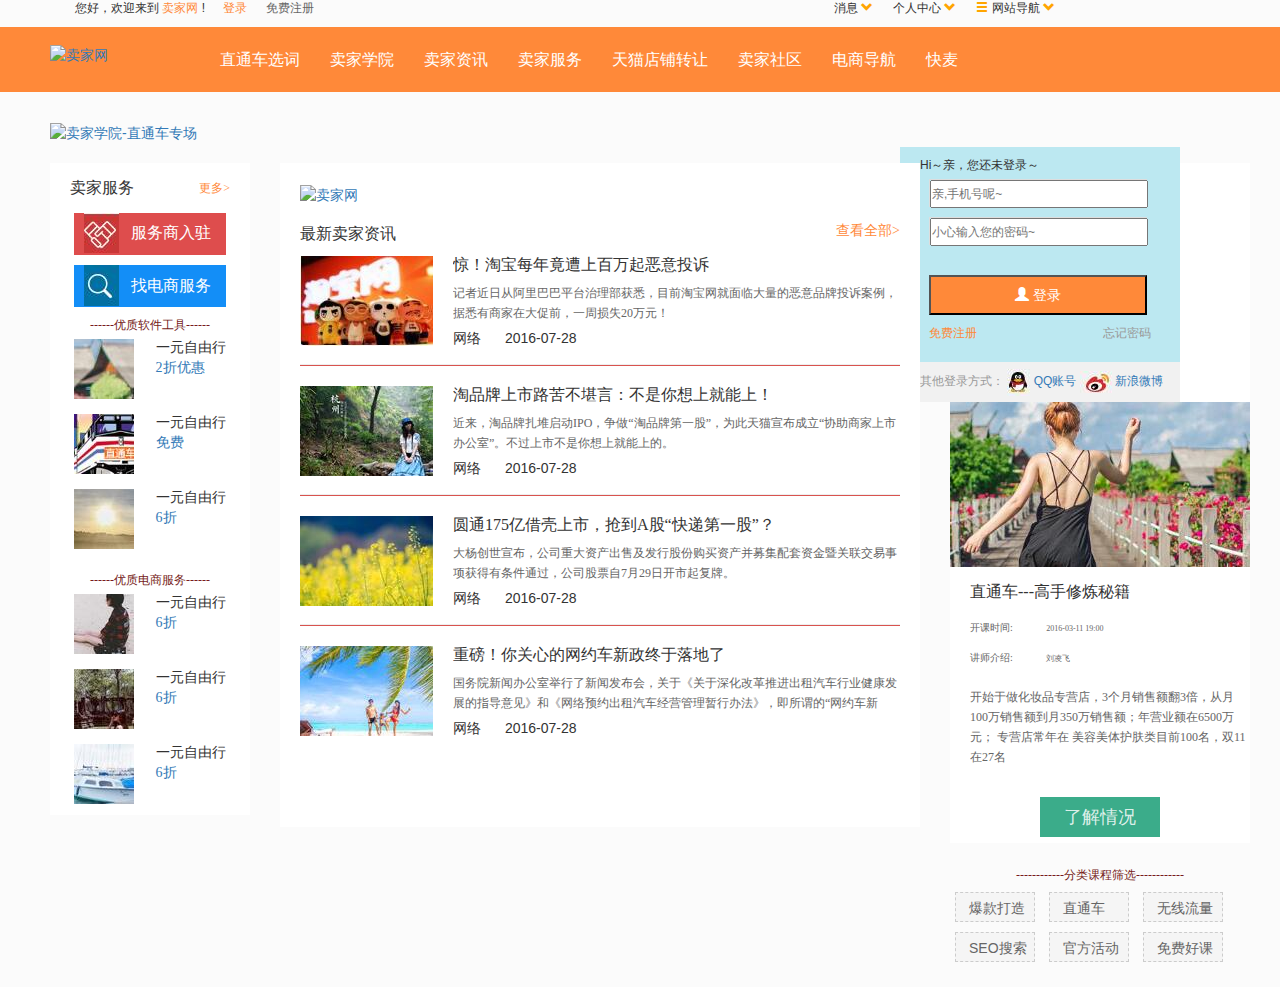
==== index.html @ 1c6a82ac "gh-pages" ====
<!DOCTYPE html>
<html>
<head>
    <meta charset="utf-8">
    <title>卖家网首页模仿练习</title>
    <meta http-equiv="X-UA-Compatible" content="IE=edge">
    <meta name="viewport" content="width=device-width, initial-scale=1">
    <link href="lib/bootstrap/css/bootstrap.min.css" rel="stylesheet">

    <link rel="stylesheet" type="text/css" href="css/style.css">
</head>
<body>
<!--style样式; text-decoration: none;表示：鼠标放上去后，连接的下划线不显示 -->
<div class="menu" style="padding-left:50px;font-size:12px">
    <div id="menu-wrapper" style="margin: 0 auto;width: 1180px;">
	<span class="hello">
		您好，欢迎来到
		<a href="http://www.maijia.com" style="color: #ff8939">
            卖家网
        </a>
		!
	</span>
	<span class="j_user" style="margin-left: 15px">
		<a href="http://login.maijia.com/" style="color: #ff8939">登录</a>	
		<a href="http://login.maijia.com/" style="color: #666;margin-left: 15px">免费注册</a>
	</span>
        <!--右侧顶部菜单-->
        <div style="float:right; margin-right:200px;width: auto">

            <div class="message" style="display: block;float: left">
            <span class="aa">消息
                <span class="glyphicon glyphicon-chevron-down" style="color: orange"></span>
            </span>
                <!-- x下拉框的模块bb -->
                <div class="bb">
                    <a href="http://i.maijia.com/index.html">站内消息</a>
                    <a href="http://i.maijia.com/index.html#/user/message/?msgType=0&from=top">系统消息</a>
                </div>
            </div>
            <div class="p_center" style="display: block;float: left;margin: 0 20px">个人中心
                <span class="glyphicon glyphicon-chevron-down" style="color: orange"></span>
            </div>
            <div class="site_map" style="display: block;float: left">
                <span class="glyphicon glyphicon-menu-hamburger" style="color: orange"></span>
                网站导航
                <span class="glyphicon glyphicon-chevron-down" style="color: orange"></span>
            </div>
        </div>
    </div>
</div>
<!--卖家网导航-->
<div class="maijia_nav" style="background-color: #ff8939;margin-top: 10px">
    <div class="nav-wapper" style="height: 65px;margin: 0 auto;">
        <div class="logo" style="height: 65px;width: 205px;float: left;">
            <a href="http://www.maijia.com">
                <img style="margin-top: 10px"
                     src="http://cdn.maijia.com/www/www-seo/pagelet/header/imgs/logo2_d2837e8.png" alt="卖家网">
            </a>
        </div>
        <div class="nav-item">
                <a class="a-css" href="http://www.maijia.com/tool/ztc.htm#wordWireless" target="_blank">直通车选词</a>
        </div>
        <div class="nav-item">
            <a class="a-css" href="ttp://xueyuan.maijia.com/" target="_blank">卖家学院</a>
        </div>
        <div class="nav-item">
            <a class="a-css" href="http://www.maijia.com/news/" target="_blank">卖家资讯</a>
        </div>
        <div class="nav-item">
            <a class="a-css" href="http://www.maijia.com/software/" target="_blank">卖家服务</a>
        </div>
        <div class="nav-item">
            <a class="a-css" href="http://mall.maijia.com/" target="_blank">天猫店铺转让</a>
        </div>
        <div class="nav-item">
            <a class="a-css" href="http://bbs.maijia.com/" target="_blank">卖家社区</a>
        </div>
        <div class="nav-item">
            <a class="a-css" href="http://www.maijia.com/news/ecnav/" target="_blank">电商导航</a>
        </div>
        <div class="nav-item">
            <a class="a-css" href="http://km.maijia.com/" target="_blank">快麦</a>
        </div>
<!--登录框-->
        <div class="login" style="background-color: #bce8f1">
            <div class="hi-item" style="font-size: 12px;padding: 10px 20px 5px 20px;">
                Hi～亲，您还未登录～
            </div>
            <div class="input-login">
                <input class="inpu" placeholder="亲,手机号呢~" type="text" name="loginCode"
                       style="width: 218px;height: 28px;padding: 0">
            </div>
            <div class="input-login" style="margin-top: 10px;">
                <input class="inpu" placeholder="小心输入您的密码~" type="text" name="loginPassword"
                       style="width: 218px;height: 28px;padding: 0">
            </div>
            <div>
                <button class="btn-login" style="color: #ffffff">
                    <span class="glyphicon glyphicon-user" style="color: #ffffff"></span>
                    登录
                </button>
            </div>
           <!--免费注册和忘记密码        -->
            <div class="clearfix" style="margin-left: 29px;margin-top: 10px">
                <a href="/register.htm?redirectURL=http%3A%2F%2Fwww.maijia.com%2F" target="_blank">
                    <span class="reg" style="float: left;color: #ff8939;font-size: 12px">免费注册</span>
                </a>
                <a href="http://i.maijia.com/index.html#/user/find_password/?redirectURL=http%3A%2F%2Fwww.maijia.com%2F"
                   target="_blank">
                    <span class="find-pwd" style="float: right;color: #999;font-size: 12px;margin-right: 29px">忘记密码</span>
                </a>
            </div>
            <div class="third-party" style="position: relative;bottom: -20px;text-indent: 20px;line-height: 38px;">
                其他登录方式：
                <a href="/oauth/auth/qzone?redirectURL=http%3A%2F%2Fwww.maijia.com%2F">
                    <span class="qq">
                        <img src="images/1.jpg">
                        QQ账号</span>
                </a>
                <a href="/oauth/auth/sina?redirectURL=http%3A%2F%2Fwww.maijia.com%2F">
                    <span class="sina">
                        <img src="images/2.jpg">
                        新浪微博</span>
                </a>
            </div>

        </div>
    </div>

</div>
<!--广告banner-->
<div class="banner-wapper " style="width: 1180px;margin-left: 50px;margin-top: 30px">
    <span class="banner">
        <a href="http://xueyuan.maijia.com/mlive/117?hmsr=%E9%A6%96%E9%A1%B5%E5%A4%A7banner">
            <img src="http://img.maijia.com/www/main/201607/18100031aqbc.jpg" alt="卖家学院-直通车专场">
        </a>
    </span>
</div>
<!--广告以下部分，左侧-->
<div class="left-display">
    <h3 style="font-size: 16px;height: 50px;line-height: 50px;text-indent: 20px;margin-bottom: 0;margin-top: 0;">
        卖家服务
        <a class="font-css" href="http://www.maijia.com/software" target="_blank" style="color: #ff8939;float: right;padding-right: 20px">
            更多>
        </a>
    </h3>

    <div class="font-css" style="width: 152px;height: 42px;background-color: #de4d4d;margin-left: 24px">
            <img src="images/3.jpg" style="padding-left: 10px">
        <span class="a">
            服务商入驻
        </span>
    </div>
    <div class="font-css" style="width: 152px;height: 42px;background-color: #138ef7;margin-left: 24px;margin-top: 10px;">
        <img src="images/4.jpg" style="padding-left: 10px">
        <span class="a">
            找电商服务
        </span>
    </div>
    <div class="line-box">
        ------优质软件工具------
    </div>
    <a href="http://www.mafengwo.cn/" target="_blank" title="旅游攻略，自由行">
        <div class="left-soft">
            <img src="images/5.jpg">
            <div class="intro" style="display: inline-block;">
                <div class="title-center" style="margin: 0 18px 0;color: #333;">一元自由行</div>
                <div class="cost" style="margin: 0 18px 5px;">2折优惠</div>
                <!--<p style="line-height: 20px">详细的吃、住、行、景点、线路、实用信息</p>-->
            </div>
        </div>
    </a>
    <a href="http://www.mafengwo.cn/" target="_blank" title="电商宝交易">
        <div class="left-soft">
            <img src="images/6.jpg">
            <div class="intro" style="display: inline-block;">
                <div class="title-center" style="margin: 0 18px 0;color: #333;">一元自由行</div>
                <div class="cost" style="margin: 0 18px 5px;">免费</div>
            </div>
        </div>
    </a>
    <a href="http://www.mafengwo.cn/" target="_blank" title="逐秋寻枫">
        <div class="left-soft">
            <img src="images/7.jpg">
            <div class="intro" style="display: inline-block;">
                <div class="title-center" style="margin: 0 18px 0;color: #333;">一元自由行</div>
                <div class="cost" style="margin: 0 18px 5px;">6折</div>
            </div>
        </div>
    </a>
    <div class="line-box">
        ------优质电商服务------
    </div>
    <a href="http://www.mafengwo.cn/" target="_blank" title="逐秋寻枫">
        <div class="left-soft">
            <img src="images/8.jpg">
            <div class="intro" style="display: inline-block;">
                <div class="title-center" style="margin: 0 18px 0;color: #333;">一元自由行</div>
                <div class="cost" style="margin: 0 18px 5px;">6折</div>
            </div>
        </div>
    </a>
    <a href="http://www.mafengwo.cn/" target="_blank" title="逐秋寻枫">
        <div class="left-soft">
            <img src="images/9.jpg">
            <div class="intro" style="display: inline-block;">
                <div class="title-center" style="margin: 0 18px 0;color: #333;">一元自由行</div>
                <div class="cost" style="margin: 0 18px 5px;">6折</div>
            </div>
        </div>
    </a>
    <a href="http://www.mafengwo.cn/" target="_blank" title="逐秋寻枫">
        <div class="left-soft">
            <img src="images/10.jpg">
            <div class="intro" style="display: inline-block;">
                <div class="title-center" style="margin: 0 18px 0;color: #333;">一元自由行</div>
                <div class="cost" style="margin: 0 18px 5px;">6折</div>
            </div>
        </div>
    </a>
</div>
<!--广告以下部分，中部-->
<div class="hot-news">
    <div class="mid-block" style="margin-top: 20px;margin-left: 20px">
        <a href="http://bbs.maijia.com/thread-64247-1-1.html" title="爱我你就点点我~" target="_blank" style="height: 100px">
            <img src="http://img.maijia.com/news/main/201607/28102310gn9a.jpg" alt="卖家网" style="width: 600px;height: 95px;">
        </a>
    </div>

    <div class="tit" style="width: 600px;height: 51px;line-height: 51px;margin-left: 20px;">
        <h3 style="font-size: 16px;color: #333;font-family: 微软雅黑;display: inline-block;">最新卖家资讯</h3>
        <a class="font-css1" href="hhttp://www.maijia.com/news/" target="_blank"
           style="color: #ff8939;float: right;font-family: 宋体">
            查看全部>
        </a>
    </div>
    <!--资讯一-->
    <a href="http://www.maijia.com/news/article/163297" target="_blank">
        <div class="block-css" style="position: absolute;display: -webkit-box;">
            <img src="images/11.jpg" style="margin-left: 20px;">
            <div class="news-cont" style="margin-left: 20px;color: rgb(51, 51, 51);">
                <h4 class="h4-css">惊！淘宝每年竟遭上百万起恶意投诉</h4>
                <p class="p-css">   记者近日从阿里巴巴平台治理部获悉，目前淘宝网就面临大量的恶意品牌投诉案例，据悉有商家在大促前，一周损失20万元！</p>
                <!--如何获取文章的来源和发布时间？-->
                <div class="newsbt">
                    <span>网络</span>
                    <span style="margin-left: 20px;">2016-07-28</span>
                </div>
            </div>
        </div>
    </a>
    <!--分割线-->
    <hr class="line-0" style="margin-top: 108px;background-color: #d9534f">
    <!--资讯二-->
    <a href="http://www.maijia.com/news/article/163297" target="_blank">
        <div class="block-css" style="position: absolute;display: -webkit-box;">
            <img src="images/12.jpg" style="margin-left: 20px;">
            <div class="news-cont" style="margin-left: 20px;color: rgb(51, 51, 51);">
                <h4 class="h4-css">淘品牌上市路苦不堪言：不是你想上就能上！</h4>
                <p class="p-css">    近来，淘品牌扎堆启动IPO，争做“淘品牌第一股”，为此天猫宣布成立“协助商家上市办公室”。不过上市不是你想上就能上的。</p>
                <!--如何获取文章的来源和发布时间？-->
                <div class="newsbt">
                    <span>网络</span>
                    <span style="margin-left: 20px;">2016-07-28</span>
                </div>
            </div>
        </div>
    </a>
    <hr class="line-0" style="margin-top: 128px;background-color: #d9534f">
    <!--资讯三-->
    <a href="http://www.maijia.com/news/article/163297" target="_blank">
        <div class="block-css" style="position: absolute;display: -webkit-box;">
            <img src="images/13.jpg" style="margin-left: 20px;">
            <div class="news-cont" style="margin-left: 20px;color: rgb(51, 51, 51);">
                <h4 class="h4-css">圆通175亿借壳上市，抢到A股“快递第一股”？</h4>
                <p class="p-css">    大杨创世宣布，公司重大资产出售及发行股份购买资产并募集配套资金暨关联交易事项获得有条件通过，公司股票自7月29日开市起复牌。</p>
                <!--如何获取文章的来源和发布时间？-->
                <div class="newsbt">
                    <span>网络</span>
                    <span style="margin-left: 20px;">2016-07-28</span>
                </div>
            </div>
        </div>
    </a>
    <hr class="line-0" style="margin-top: 128px;background-color: #d9534f">
    <!--资讯四-->
    <a href="http://www.maijia.com/news/article/163297" target="_blank">
        <div class="block-css" style="position: absolute;display: -webkit-box;">
            <img src="images/14.jpg" style="margin-left: 20px;">
            <div class="news-cont" style="margin-left: 20px;color: rgb(51, 51, 51);">
                <h4 class="h4-css">重磅！你关心的网约车新政终于落地了</h4>
                <p class="p-css"> 国务院新闻办公室举行了新闻发布会，关于《关于深化改革推进出租汽车行业健康发展的指导意见》和《网络预约出租汽车经营管理暂行办法》，即所谓的“网约车新政”，交通运输部副部长刘小明作出了回应。</p>
                <!--如何获取文章的来源和发布时间？-->
                <div class="newsbt">
                    <span>网络</span>
                    <span style="margin-left: 20px;">2016-07-28</span>
                </div>
            </div>
        </div>
    </a>
    <!--<hr class="line-0" style="margin-top: 130px;background-color: #d9534f">-->
</div>


<!--广告以下部分，右侧-->
<div class="r-tool">
    <h3 style="font-size: 16px;height: 50px;line-height: 50px;text-indent: 20px;color: #3bac8a;margin-bottom: 0;">
        卖家学院报名入口
    </h3>
    <a href="http://xueyuan.maijia.com/mlive/118" target="_blank" style="text-decoration:none">
        <div class="enrollTop">
            <img src="images/15.jpg" alt="直通车---高手修炼秘籍">
        </div>
        <div class="enrollBtn">
            <h4 class="h4-css" style="color: #333;height: 50px;line-height: 50px;text-indent: 20px;margin-bottom: 0;">直通车---高手修炼秘籍</h4>
        </div>
        <p class="course-time" style="margin-bottom: 0">
            <span style="margin-left: 20px;font-size: 10px">开课时间:</span>
            <span style="margin-left: 30px;"> <em style="font-size: 8px;font-family: inherit;font-style: normal;">2016-03-11 19:00</em></span>
        </p>
        <p class="course-time">
            <span style="margin-left: 20px;font-size: 10px">讲师介绍:</span>
            <span style="margin-left: 30px;"> <em style="font-size: 8px;font-family: inherit;font-style: normal;">刘凌飞</em></span>
        </p>
        <p class="p-css" style="height: 80px;width: 280px;margin-left: 20px">开始于做化妆品专营店，3个月销售额翻3倍，从月100万销售额到月350万销售额；年营业额在6500万元； 专营店常年在 美容美体护肤类目前100名，双11在27名</p>
        <div class="button-css">了解情况</div>
    </a>
    <div class="line-box" style="margin: 30px 0 0 50px">
        ------------分类课程筛选------------
    </div>
    <div class="course-wapper" style="height: 100px">
        <div class="course-one">
        <a class="cou-a" href="http://xueyuan.maijia.com/search/22" target="_blank" title="爆款打造免费课程" >爆款打造</a>
        <a class="cou-a" href="http://xueyuan.maijia.com/search/21" target="_blank" title="直通车免费课程" >直通车</a>
        <a class="cou-a" href="http://xueyuan.maijia.com/search/35" target="_blank" title="无线流量免费课程">无线流量</a>
        </div>
        <div class="course-one">
        <a class="cou-a" href="http://xueyuan.maijia.com/search/34" target="_blank" title="免费流量免费课程" >SEO搜索</a>
        <a class="cou-a" href="http://xueyuan.maijia.com/search/43" target="_blank" title="淘宝活动免费课程">官方活动</a>
        <a class="cou-a" href="http://xueyuan.maijia.com/search/37" target="_blank" title="免费好课免费课程" >免费好课</a>
        </div>
    </div>




</div>






<!--右侧定位，一键置顶-->
<!--<div class="right-head"></div>-->
<!--<div class="cust-ser">在线客服-->
    <!--<span class="glyphicon glyphicon-phone-alt" style="color: orange"></span>-->
<!--</div>-->


</body>
<script type="text/javascript" src="js/jquery-2.2.4.min.js"></script>
<script src="lib/bootstrap/js/bootstrap.min.js"></script>
<script type="text/javascript">
    $(function () {
        // alert('jjjjjjjjjjjjjjjjjjjjjj');
        //hover可以传2个参数,鼠标in和out
//        $(".rig").hover(
//                function () {
//                    $('.rig').show();
//                }, function () {
//                    setTimeout(function () {
//                        $('.rig').hide();
//                    }, 1000);
//                }
//        );
        $('.aa').hover(
                function () {
                    $('.bb').show();
                }, function () {
                    $('.bb').hide();
                }
        );

    });
</script>
</html>
---- css/style.css ----
body{
    background: rgb(251, 251, 251);
}
/*监听鼠标过来的发生的事件*/
a:hover{
    color: #fff;
    /*去除a标签下划线*/
    text-decoration: none;
}



.rig {
    position: relative;
}

.bb {
    display: none;
    position: absolute;
    left: 0;
}

.maijia_nav .nav-wapper .logo {
    padding-left: 50px;
    margin: 8px 0 8px 0;
    line-height: 1.5;
    /*inline使得div换行功能；display：block则是默认的，块区域，是换行的；*/
    display: inline-block;
}

.maijia_nav {
    margin: 0 0 10px;
}

.nav-item {
    height: 65px;
    float: left;
    padding: 0 15px;
    font-size: 16px;
    color: #fff;
}
.nav-item:hover{
    background-color: #e77122;
}

.right-head {
    border: 0;
    background: transparent url(http://cdn.maijia.com/www/www-seo/components/maijia-tool/src/header_bd1ede1.png) no-repeat top right;
    top: 450px;
    height: 49px;
    width: 100%;
    position: absolute;
    z-index: 2;
}
.login{
    width: 280px;
    height: 255px;
    margin-right: 100px;
    /*padding-top: 55px;*/
    margin-top: 55px;
    float: right;
}
.input-login{
    width: 218px;
    height: 28px;
    border: 1px solid #ddd;
    /*text-indent: 5px;*/
    font-size: 12px;
    margin-left: 29px;
}
.btn-login{
    background-color: #ff8939;
    height: 40px;
    width: 218px;
    margin-left: 29px;
    margin-top: 30px;
}
.third-party{
    font-size: 12px;
    color: #999999;
    height: 40px;
    background-color: #f1f1f1;
    width: 280px;
    margin-bottom: 0px;
}
.left-display{
    width: 200px;
    height: 652px;
    font-family: 微软雅黑;
    /*background-color: #f9f2f4;*/
    background-color: #fff;
    margin-left: 50px;
    margin-top: 20px;
    position: absolute;
    display: inline;
}
.font-css{
    font-family: 微软雅黑;
    font-size: 12px;
}
/*服务商入驻*/
.a{
    color: #ffffff;
    font-family: 微软雅黑;
    font-size: 16px;
    margin-left: 9px;
    position: relative;
    bottom: -2px;
}

.line-box{
    width: 200px;
    height: 20px;
    color: #761c19;
    font-size: 12px;
    font-family: 微软雅黑;
    text-align: center;
    /*background-color: #761c19;*/
    position: relative;
    margin-top: 10px;
}
.left-soft{
    width: 172px;
    height: 74px;
    margin-left: 24px;
    margin-top: 1px;
}
.hot-news{
    width: 640px;
    height: 664px;
    margin-right: 18px;
    margin-left: 280px;
    margin-top: 20px;
    /*background-color: #DFF0F1;*/
    background-color: #fff;
    position: absolute;
    display: inline;
}
.r-tool{
    width: 300px;
    height: 680px;
    margin-top: 20px;
    margin-left: 950px;
    /*background-color: #f9f2f4;*/
    background-color: #fff;
}
.block-css{
    width: 600px;
    height: 91px;

}
.h4-css{
    font-family: 微软雅黑;
    width: 445px;
    white-space: nowrap;
    text-overflow: ellipsis;
    overflow: hidden;
    margin-top: 0px;
    font-size: 16px;
}
.p-css{
    color: rgb(102, 102, 102);
    font-size: 12px;
    line-height: 20px;
    font-family: 宋体;
    height: 40px;
    text-overflow: ellipsis;
    overflow: hidden;
    width: 449px;
    height: 40px;
    margin-bottom: 5px;
}
.line-0{
    height: 1px;
    width: 600px;
    background-color: #dddddd;
}
.course-time{
    height: 30px;
    color: #666;
    font-family: 宋体;
}
.button-css{
    width: 120px;
    height: 40px;
    line-height: 40px;
    background-color: #3bac8a;
    margin-left: 90px;
    text-align: center;
    margin-top: 30px;
    color: rgba(255,255,255,.84);
    font-size: 18px;
}
.a-css{
    line-height: 65px;
    text-decoration: none;
    color: #fff;
    font-size: 16px;
    font-family: 微软雅黑;
}
.cust-ser {
    padding-top: 15px;
    /*float:right;*/
    right: 0;
    color: #fff;
    position: absolute;
    background: #cc4a4c;
    font-size: 13px;
    /*text-align: center;*/
    top: 497px;
    height: 100px;
    /*z-index: 1;*/
    width: 38px;
}

.cust-ser .qq {
    top: 547px;
    height: 36px;
    width: 38px;
}
.cou-a{
    display: inline-block;
    background: #f5f5f5;
    color: #666;
    width: 80px;
    height: 30px;
    margin: 5px;
    border: #ccc 1px dashed;
    line-height: 30px;
    padding-left: 13px;
}
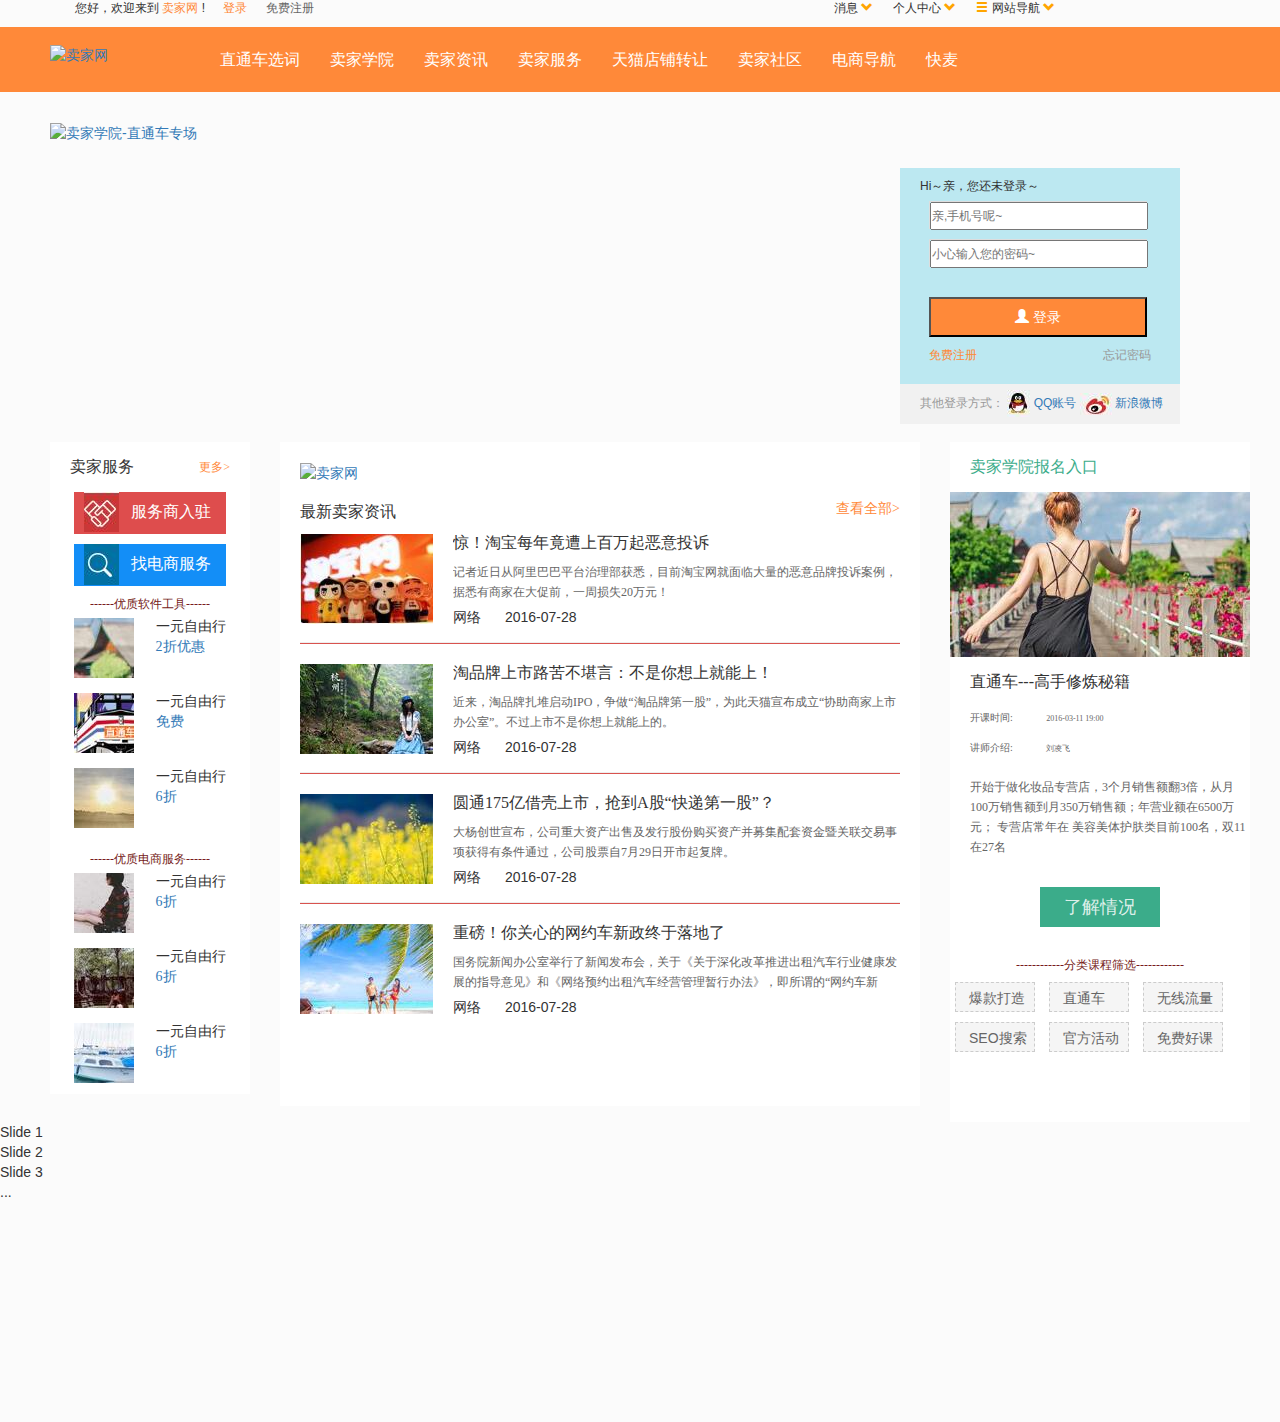
==== commit a66b1b81: "稍微改善了下代码，开始写轮播" ====
--- a/index.html
+++ b/index.html
@@ -6,7 +6,7 @@
     <meta http-equiv="X-UA-Compatible" content="IE=edge">
     <meta name="viewport" content="width=device-width, initial-scale=1">
     <link href="lib/bootstrap/css/bootstrap.min.css" rel="stylesheet">
-
+    <link href="/css/swiper.css" rel="stylesheet">
     <link rel="stylesheet" type="text/css" href="css/style.css">
 </head>
 <body>
@@ -49,8 +49,7 @@
     </div>
 </div>
 <!--卖家网导航-->
-<div class="maijia_nav" style="background-color: #ff8939;margin-top: 10px">
-    <div class="nav-wapper" style="height: 65px;margin: 0 auto;">
+<div class="maijia_nav" style="background-color: #ff8939;margin-top: 10px;height: 65px;width: 100%;">
         <div class="logo" style="height: 65px;width: 205px;float: left;">
             <a href="http://www.maijia.com">
                 <img style="margin-top: 10px"
@@ -81,61 +80,64 @@
         <div class="nav-item">
             <a class="a-css" href="http://km.maijia.com/" target="_blank">快麦</a>
         </div>
-<!--登录框-->
-        <div class="login" style="background-color: #bce8f1">
-            <div class="hi-item" style="font-size: 12px;padding: 10px 20px 5px 20px;">
-                Hi～亲，您还未登录～
-            </div>
-            <div class="input-login">
-                <input class="inpu" placeholder="亲,手机号呢~" type="text" name="loginCode"
-                       style="width: 218px;height: 28px;padding: 0">
-            </div>
-            <div class="input-login" style="margin-top: 10px;">
-                <input class="inpu" placeholder="小心输入您的密码~" type="text" name="loginPassword"
-                       style="width: 218px;height: 28px;padding: 0">
-            </div>
-            <div>
-                <button class="btn-login" style="color: #ffffff">
-                    <span class="glyphicon glyphicon-user" style="color: #ffffff"></span>
-                    登录
-                </button>
-            </div>
-           <!--免费注册和忘记密码        -->
-            <div class="clearfix" style="margin-left: 29px;margin-top: 10px">
-                <a href="/register.htm?redirectURL=http%3A%2F%2Fwww.maijia.com%2F" target="_blank">
-                    <span class="reg" style="float: left;color: #ff8939;font-size: 12px">免费注册</span>
+</div>
+
+<!--广告banner-->
+<div class="banner-wapper " style="width: 100%;margin-left: 50px;margin-top: 30px;height: 300px;">
+            <div class="banner" style="width: 68%;display: inline-block;">
+                <a href="http://xueyuan.maijia.com/mlive/117?hmsr=%E9%A6%96%E9%A1%B5%E5%A4%A7banner">
+                    <img src="http://img.maijia.com/www/main/201607/18100031aqbc.jpg" alt="卖家学院-直通车专场">
                 </a>
-                <a href="http://i.maijia.com/index.html#/user/find_password/?redirectURL=http%3A%2F%2Fwww.maijia.com%2F"
-                   target="_blank">
-                    <span class="find-pwd" style="float: right;color: #999;font-size: 12px;margin-right: 29px">忘记密码</span>
-                </a>
-            </div>
-            <div class="third-party" style="position: relative;bottom: -20px;text-indent: 20px;line-height: 38px;">
-                其他登录方式：
-                <a href="/oauth/auth/qzone?redirectURL=http%3A%2F%2Fwww.maijia.com%2F">
-                    <span class="qq">
-                        <img src="images/1.jpg">
-                        QQ账号</span>
-                </a>
-                <a href="/oauth/auth/sina?redirectURL=http%3A%2F%2Fwww.maijia.com%2F">
-                    <span class="sina">
-                        <img src="images/2.jpg">
-                        新浪微博</span>
-                </a>
-            </div>
-
-        </div>
-    </div>
-
-</div>
-<!--广告banner-->
-<div class="banner-wapper " style="width: 1180px;margin-left: 50px;margin-top: 30px">
-    <span class="banner">
-        <a href="http://xueyuan.maijia.com/mlive/117?hmsr=%E9%A6%96%E9%A1%B5%E5%A4%A7banner">
-            <img src="http://img.maijia.com/www/main/201607/18100031aqbc.jpg" alt="卖家学院-直通车专场">
-        </a>
-    </span>
-</div>
+            </div>
+
+            <!--登录框-->
+            <div class="login" style="background-color: #bce8f1">
+                <div class="hi-item" style="font-size: 12px;padding: 10px 20px 5px 20px;">
+                    Hi～亲，您还未登录～
+                </div>
+                <div class="input-login">
+                    <input class="inpu" placeholder="亲,手机号呢~" type="text" name="loginCode"
+                           style="width: 218px;height: 28px;padding: 0">
+                </div>
+                <div class="input-login" style="margin-top: 10px;">
+                    <input class="inpu" placeholder="小心输入您的密码~" type="text" name="loginPassword"
+                           style="width: 218px;height: 28px;padding: 0">
+                </div>
+                <div>
+                    <button class="btn-login" style="color: #ffffff">
+                        <span class="glyphicon glyphicon-user" style="color: #ffffff"></span>
+                        登录
+                    </button>
+                </div>
+                <!--免费注册和忘记密码        -->
+                <div class="clearfix" style="margin-left: 29px;margin-top: 10px">
+                    <a href="/register.htm?redirectURL=http%3A%2F%2Fwww.maijia.com%2F" target="_blank">
+                        <span class="reg" style="float: left;color: #ff8939;font-size: 12px">免费注册</span>
+                    </a>
+                    <a href="http://i.maijia.com/index.html#/user/find_password/?redirectURL=http%3A%2F%2Fwww.maijia.com%2F"
+                       target="_blank">
+                        <span class="find-pwd" style="float: right;color: #999;font-size: 12px;margin-right: 29px">忘记密码</span>
+                    </a>
+                </div>
+                <div class="third-party">
+                    其他登录方式：
+                    <a href="/oauth/auth/qzone?redirectURL=http%3A%2F%2Fwww.maijia.com%2F">
+                            <span class="qq">
+                                <img src="images/1.jpg">
+                                QQ账号</span>
+                    </a>
+                    <a href="/oauth/auth/sina?redirectURL=http%3A%2F%2Fwww.maijia.com%2F">
+                            <span class="sina">
+                                <img src="images/2.jpg">
+                                新浪微博</span>
+                    </a>
+                </div>
+
+            </div>
+</div>
+
+
+
 <!--广告以下部分，左侧-->
 <div class="left-display">
     <h3 style="font-size: 16px;height: 50px;line-height: 50px;text-indent: 20px;margin-bottom: 0;margin-top: 0;">
@@ -341,10 +343,33 @@
         </div>
     </div>
 
-
-
-
-</div>
+</div>
+
+<!--图片轮播小试牛刀-->
+    <!-- Slider main container -->
+    <div class="swiper-container">
+        <!-- Additional required wrapper -->
+        <div class="swiper-wrapper">
+            <!-- Slides -->
+            <div class="swiper-slide">Slide 1</div>
+            <div class="swiper-slide">Slide 2</div>
+            <div class="swiper-slide">Slide 3</div>
+            ...
+        </div>
+        <!-- If we need pagination -->
+        <div class="swiper-pagination"></div>
+
+        <!-- If we need navigation buttons -->
+        <div class="swiper-button-prev"></div>
+        <div class="swiper-button-next"></div>
+
+        <!-- If we need scrollbar -->
+        <div class="swiper-scrollbar"></div>
+    </div>
+
+
+
+
 
 
 
@@ -384,4 +409,20 @@
 
     });
 </script>
+<!--轮播图片的代码-->
+<script src="js/swiper.js"></script>
+<script src="js/swiper.jquery.js"></script>
+<script type="text/javascript" >
+
+    $(document).ready(function () {
+//initialize swiper when document ready
+        var mySwiper = new Swiper ('.swiper-container', {
+// Optional parameters
+            direction: 'vertical',
+            loop: true
+        })
+    });
+</script>
+
+
 </html>--- a/css/style.css
+++ b/css/style.css
@@ -20,7 +20,7 @@
     left: 0;
 }
 
-.maijia_nav .nav-wapper .logo {
+.maijia_nav .logo {
     padding-left: 50px;
     margin: 8px 0 8px 0;
     line-height: 1.5;
@@ -30,6 +30,7 @@
 
 .maijia_nav {
     margin: 0 0 10px;
+    background-color: #ff8939;margin-top: 10px;
 }
 
 .nav-item {
@@ -55,9 +56,9 @@
 .login{
     width: 280px;
     height: 255px;
-    margin-right: 100px;
+    margin-right: 150px;
     /*padding-top: 55px;*/
-    margin-top: 55px;
+    margin-top: 25px;
     float: right;
 }
 .input-login{
@@ -81,7 +82,7 @@
     height: 40px;
     background-color: #f1f1f1;
     width: 280px;
-    margin-bottom: 0px;
+    position: relative;bottom: -20px;text-indent: 20px;line-height: 38px;
 }
 .left-display{
     width: 200px;
@@ -228,4 +229,8 @@
     border: #ccc 1px dashed;
     line-height: 30px;
     padding-left: 13px;
+}
+.swiper-container {
+    width: 600px;
+    height: 300px;
 }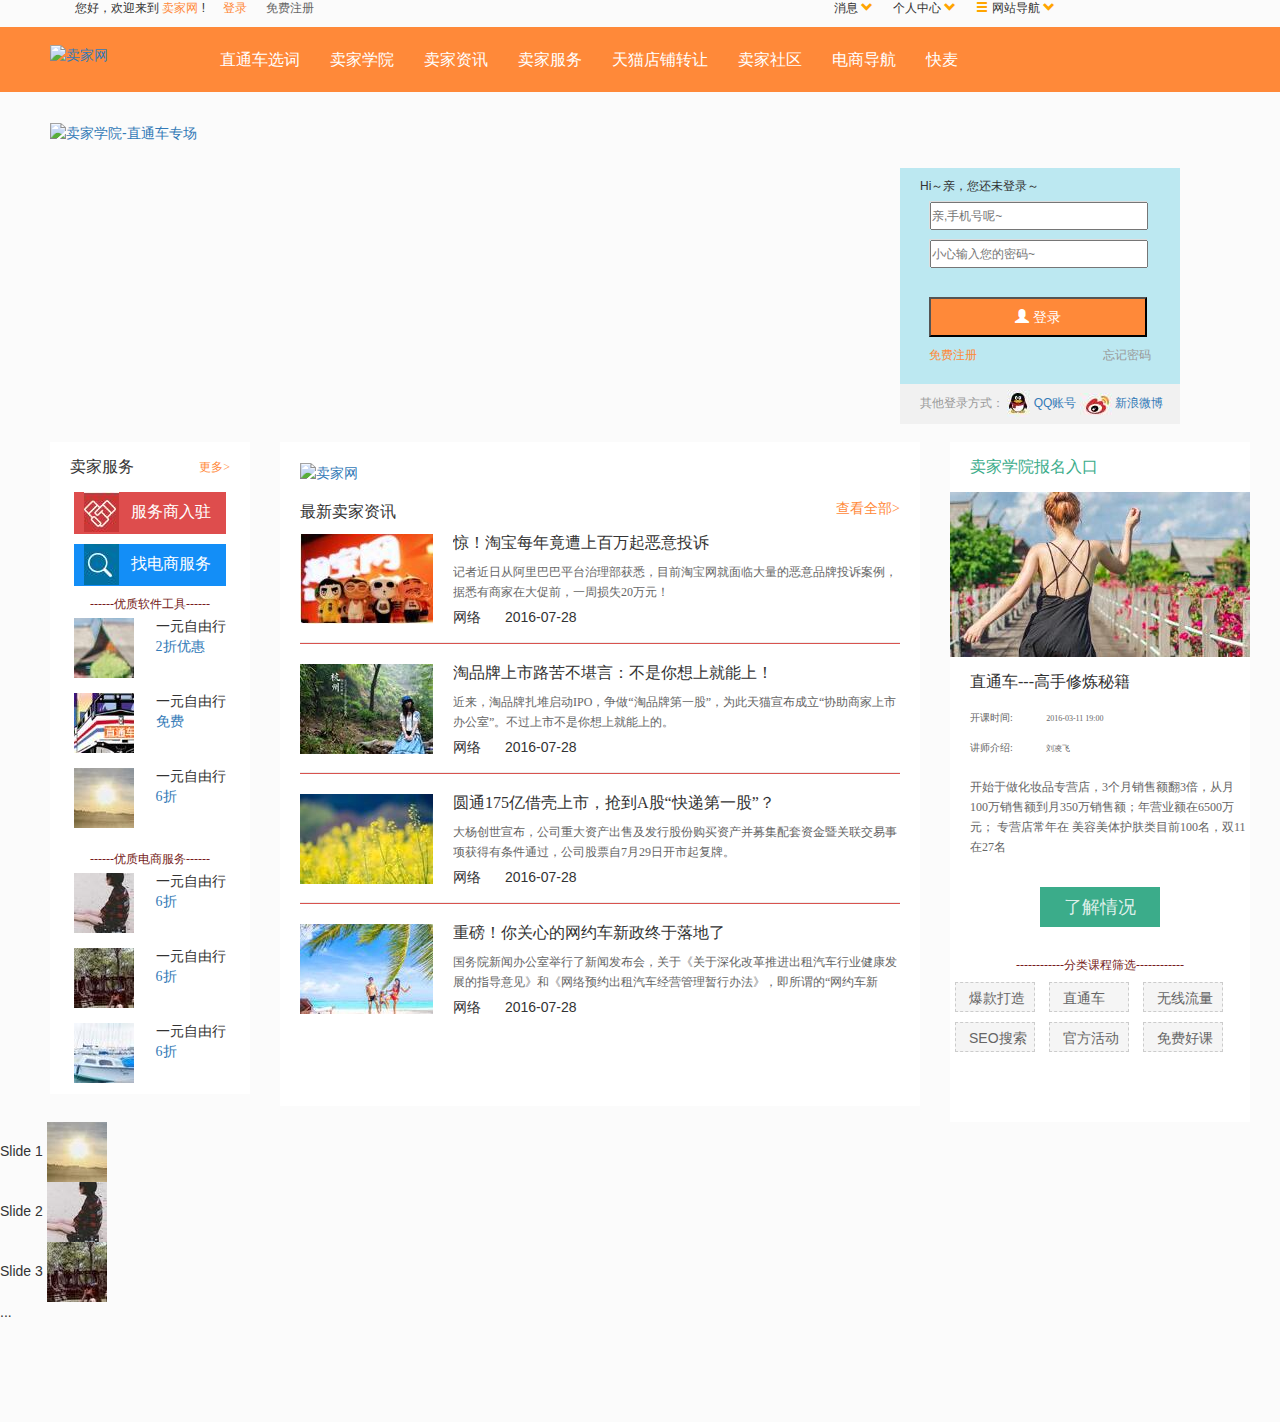
==== commit ee7d76f7: "轮播demo" ====
--- a/index.html
+++ b/index.html
@@ -351,9 +351,15 @@
         <!-- Additional required wrapper -->
         <div class="swiper-wrapper">
             <!-- Slides -->
-            <div class="swiper-slide">Slide 1</div>
-            <div class="swiper-slide">Slide 2</div>
-            <div class="swiper-slide">Slide 3</div>
+            <div class="swiper-slide">Slide 1
+                <img src="images/7.jpg">
+            </div>
+            <div class="swiper-slide">Slide 2
+                <img src="images/8.jpg">
+            </div>
+            <div class="swiper-slide">Slide 3
+                <img src="images/9.jpg">
+            </div>
             ...
         </div>
         <!-- If we need pagination -->
@@ -414,14 +420,22 @@
 <script src="js/swiper.jquery.js"></script>
 <script type="text/javascript" >
 
-    $(document).ready(function () {
-//initialize swiper when document ready
-        var mySwiper = new Swiper ('.swiper-container', {
-// Optional parameters
-            direction: 'vertical',
-            loop: true
-        })
-    });
+    var mySwiper = new Swiper ('.swiper-container', {
+        // Optional parameters
+        direction: 'vertical',
+        loop: true,
+
+        // If we need pagination
+        pagination: '.swiper-pagination',
+
+        // Navigation arrows
+        nextButton: '.swiper-button-next',
+        prevButton: '.swiper-button-prev',
+
+        // And if we need scrollbar
+        scrollbar: '.swiper-scrollbar',
+    })
+
 </script>
 
 
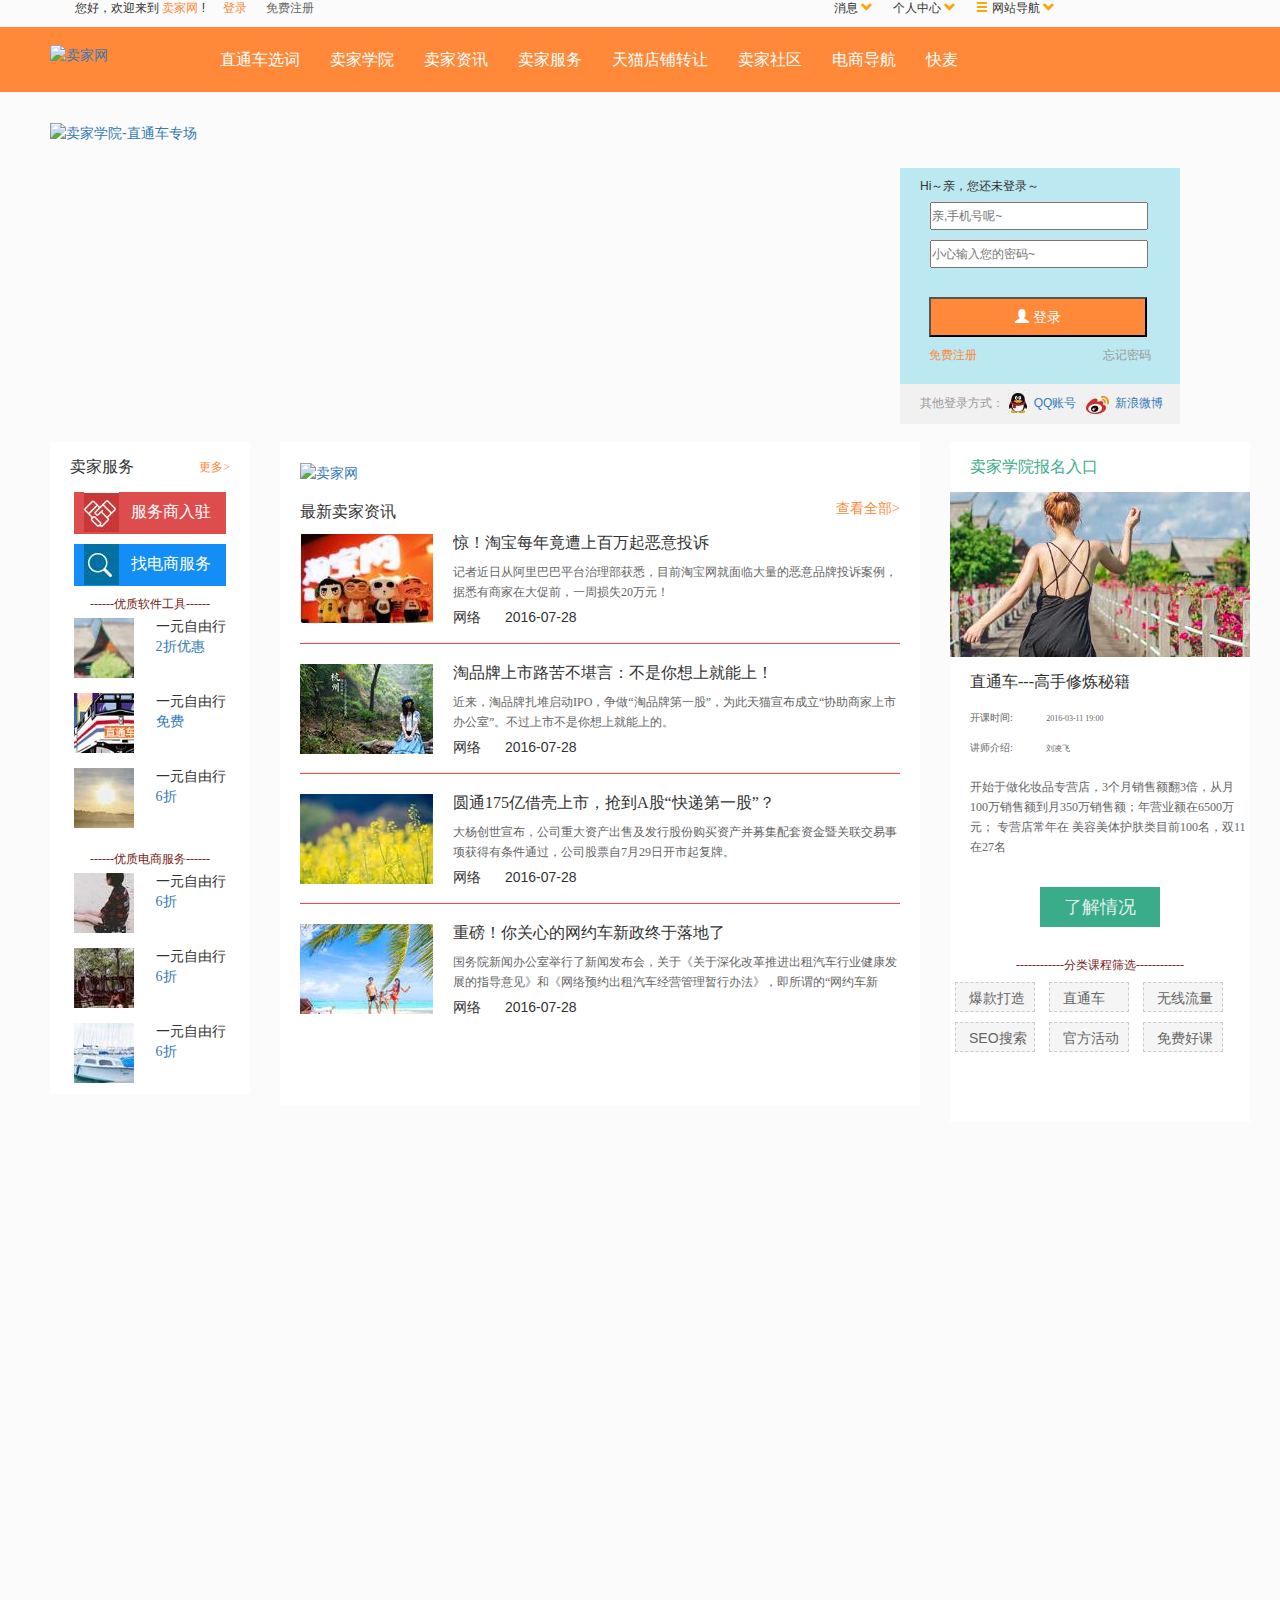
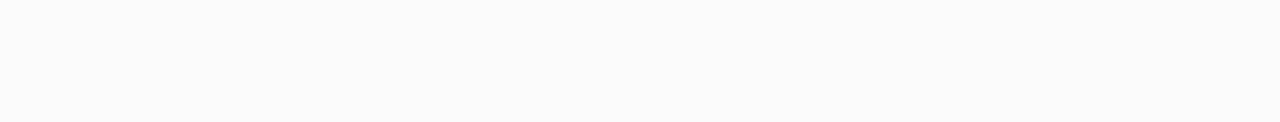
==== commit 1d53bcba: "轮播demo" ====
--- a/index.html
+++ b/index.html
@@ -6,8 +6,11 @@
     <meta http-equiv="X-UA-Compatible" content="IE=edge">
     <meta name="viewport" content="width=device-width, initial-scale=1">
     <link href="lib/bootstrap/css/bootstrap.min.css" rel="stylesheet">
-    <link href="/css/swiper.css" rel="stylesheet">
     <link rel="stylesheet" type="text/css" href="css/style.css">
+
+    <meta name="viewport" content="width=device-width, initial-scale=1, minimum-scale=1, maximum-scale=1">
+    <link rel="stylesheet" href="/css/style1.css">
+    <link rel="stylesheet" href="lib/swiper/css/swiper.min.css">
 </head>
 <body>
 <!--style样式; text-decoration: none;表示：鼠标放上去后，连接的下划线不显示 -->
@@ -88,6 +91,7 @@
                 <a href="http://xueyuan.maijia.com/mlive/117?hmsr=%E9%A6%96%E9%A1%B5%E5%A4%A7banner">
                     <img src="http://img.maijia.com/www/main/201607/18100031aqbc.jpg" alt="卖家学院-直通车专场">
                 </a>
+
             </div>
 
             <!--登录框-->
@@ -345,98 +349,95 @@
 
 </div>
 
-<!--图片轮播小试牛刀-->
-    <!-- Slider main container -->
-    <div class="swiper-container">
-        <!-- Additional required wrapper -->
+
+
+<div style="width: 800px;height: 600px;">
+    <div class="swiper-container gallery-top">
         <div class="swiper-wrapper">
-            <!-- Slides -->
-            <div class="swiper-slide">Slide 1
-                <img src="images/7.jpg">
-            </div>
-            <div class="swiper-slide">Slide 2
-                <img src="images/8.jpg">
-            </div>
-            <div class="swiper-slide">Slide 3
-                <img src="images/9.jpg">
-            </div>
-            ...
-        </div>
-        <!-- If we need pagination -->
-        <div class="swiper-pagination"></div>
-
-        <!-- If we need navigation buttons -->
-        <div class="swiper-button-prev"></div>
-        <div class="swiper-button-next"></div>
-
-        <!-- If we need scrollbar -->
-        <div class="swiper-scrollbar"></div>
-    </div>
-
-
-
-
-
-
-
-
-
-
+            <div class="swiper-slide" style="background-image:url(images/600x300.jpg)"></div>
+            <div class="swiper-slide" style="background-image:url(images/600x300.jpg)"></div>
+            <div class="swiper-slide" style="background-image:url(images/8.jpg)"></div>
+            <div class="swiper-slide" style="background-image:url(images/10.jpg)"></div>
+            <div class="swiper-slide" style="background-image:url(images/12.jpg)"></div>
+            <div class="swiper-slide" style="background-image:url(images/13.jpg)"></div>
+            <div class="swiper-slide" style="background-image:url(images/14.jpg)"></div>
+            <div class="swiper-slide" style="background-image:url(images/15.jpg)"></div>
+            <div class="swiper-slide" style="background-image:url(images/5.jpg)"></div>
+            <div class="swiper-slide" style="background-image:url(images/6.jpg)"></div>
+        </div>
+        <!-- Add Arrows -->
+        <div class="swiper-button-next swiper-button-white"></div>
+        <div class="swiper-button-prev swiper-button-white"></div>
+    </div>
+    <div class="swiper-container gallery-thumbs">
+        <div class="swiper-wrapper">
+            <div class="swiper-slide" style="background-image:url(images/600x300.jpg)"></div>
+            <div class="swiper-slide" style="background-image:url(images/600x300.jpg)"></div>
+            <div class="swiper-slide" style="background-image:url(images/9.jpg)"></div>
+            <div class="swiper-slide" style="background-image:url(images/10.jpg)"></div>
+            <div class="swiper-slide" style="background-image:url(images/12.jpg)"></div>
+            <div class="swiper-slide" style="background-image:url(images/13.jpg)"></div>
+            <div class="swiper-slide" style="background-image:url(images/14.jpg)"></div>
+            <div class="swiper-slide" style="background-image:url(images/15.jpg)"></div>
+            <div class="swiper-slide" style="background-image:url(images/5.jpg)"></div>
+            <div class="swiper-slide" style="background-image:url(images/6.jpg)"></div>
+        </div>
+    </div>
+</div>
 <!--右侧定位，一键置顶-->
 <!--<div class="right-head"></div>-->
 <!--<div class="cust-ser">在线客服-->
     <!--<span class="glyphicon glyphicon-phone-alt" style="color: orange"></span>-->
 <!--</div>-->
-
-
-</body>
-<script type="text/javascript" src="js/jquery-2.2.4.min.js"></script>
-<script src="lib/bootstrap/js/bootstrap.min.js"></script>
-<script type="text/javascript">
-    $(function () {
-        // alert('jjjjjjjjjjjjjjjjjjjjjj');
-        //hover可以传2个参数,鼠标in和out
-//        $(".rig").hover(
-//                function () {
-//                    $('.rig').show();
-//                }, function () {
-//                    setTimeout(function () {
-//                        $('.rig').hide();
-//                    }, 1000);
-//                }
-//        );
-        $('.aa').hover(
-                function () {
-                    $('.bb').show();
-                }, function () {
-                    $('.bb').hide();
-                }
-        );
-
-    });
-</script>
 <!--轮播图片的代码-->
-<script src="js/swiper.js"></script>
-<script src="js/swiper.jquery.js"></script>
-<script type="text/javascript" >
-
-    var mySwiper = new Swiper ('.swiper-container', {
-        // Optional parameters
-        direction: 'vertical',
-        loop: true,
-
-        // If we need pagination
-        pagination: '.swiper-pagination',
-
-        // Navigation arrows
+<!-- Swiper JS -->
+<script src="../lib/swiper/js/swiper.min.js"></script>
+
+<!-- Initialize Swiper -->
+<script>
+    var galleryTop = new Swiper('.gallery-top', {
         nextButton: '.swiper-button-next',
         prevButton: '.swiper-button-prev',
-
-        // And if we need scrollbar
-        scrollbar: '.swiper-scrollbar',
-    })
+        spaceBetween: 10,
+    });
+    var galleryThumbs = new Swiper('.gallery-thumbs', {
+        spaceBetween: 10,
+        centeredSlides: true,
+        slidesPerView: 'auto',
+        touchRatio: 0.2,
+        slideToClickedSlide: true
+    });
+    galleryTop.params.control = galleryThumbs;
+    galleryThumbs.params.control = galleryTop;
 
 </script>
 
+</body>
+<!--<script type="text/javascript" src="js/jquery-2.2.4.min.js"></script>-->
+<!--<script src="lib/bootstrap/js/bootstrap.min.js"></script>-->
+<!--<script type="text/javascript">-->
+    <!--$(function () {-->
+        <!--// alert('jjjjjjjjjjjjjjjjjjjjjj');-->
+        <!--//hover可以传2个参数,鼠标in和out-->
+<!--//        $(".rig").hover(-->
+<!--//                function () {-->
+<!--//                    $('.rig').show();-->
+<!--//                }, function () {-->
+<!--//                    setTimeout(function () {-->
+<!--//                        $('.rig').hide();-->
+<!--//                    }, 1000);-->
+<!--//                }-->
+<!--//        );-->
+        <!--$('.aa').hover(-->
+                <!--function () {-->
+                    <!--$('.bb').show();-->
+                <!--}, function () {-->
+                    <!--$('.bb').hide();-->
+                <!--}-->
+        <!--);-->
+
+    <!--});-->
+<!--</script>-->
+
 
 </html>--- a/css/style1.css
+++ b/css/style1.css
@@ -0,0 +1,138 @@
+.heade-css{
+    width: 100%;height: 265px;
+}
+
+.goods-detail{
+    width: 70px;
+    height: 30px;
+    font-family: 微软雅黑;
+    font-size: 14px;
+    color: #999;
+    /*width: 4em;*/
+}
+.goods-detail-plus{
+    width: 70px;
+    height: 30px;
+    font-family: 微软雅黑;
+    font-size: 14px;
+    color: #999;
+    letter-spacing: 1em;
+}
+.order{
+    /*width: 600px;*/
+    width: 47%;
+    height: 260px;
+}
+.order1{
+    display: inline-block;margin-left: 100px;
+    /*width: 600px;*/
+    width: 42%;
+    height: 260px;
+}
+.ff{
+    font-size: 14px;
+    font-family: 微软雅黑;
+    width: 150px;
+    height: 30px;
+    float: right;
+    color: #0f0f0f;
+}
+.wrapper{
+    width: 240px;
+    height: 30px;
+}
+.mjxy-logo{
+    width: 160px;
+    height: 60px;
+    margin-bottom: 30px;
+}
+.wrapper1{
+    width: 350px;
+    height: 60px;
+
+}
+.ff1{
+    font-family: 微软雅黑;
+    float: right;
+    color: #cc0000;
+    width: 267px;
+    height: 40px;
+    font-size: 35px;
+}
+.goods-pay{
+    width: 70px;
+    height: 40px;
+    font-family: 微软雅黑;
+    font-size: 14px;
+    color: #999;
+    text-align: justify;
+    line-height: 40px;
+}
+.block-wap{
+    margin: 30px 20px 20px 0px;
+}
+.wire-css{
+    width: 450px;height: 1px;background-color: #f2f2f2;margin-top: 10px;
+}
+.messages{
+    margin-left: 15px;width: 120px;height: 25px;line-height: 25px;font-family: 微软雅黑;font-size: 16px;
+}
+.green-block{
+    width: 5px;height: 25px;background-color: #3BAC8A;display: block;float: left;
+}
+.tip-money{
+    color: #cc0000;font-size: 20px;margin-top: 20px;
+}
+.tip{
+    float: right;margin-top: 50px;font-family: 微软雅黑;margin-right: 170px;
+}
+.qrcode{
+    border: 3px solid #ff8939;width: 190px;height: 190px;margin-top: 30px;display: inline-block;
+    /*矩形角变成圆角*/
+    border-radius: 15px;
+    /*-webkit-border-radius: 15px;*/
+}
+.qrcode-wrapper{
+    height: 190px;width: 550px;
+}
+
+/*轮播的css*/
+/*html, body {*/
+    /*position: relative;*/
+    /*height: 100%;*/
+/*}*/
+/*body {*/
+    /*background: #000;*/
+    /*font-family: Helvetica Neue, Helvetica, Arial, sans-serif;*/
+    /*font-size: 14px;*/
+    /*color:#000;*/
+    /*margin: 0;*/
+    /*padding: 0;*/
+/*}*/
+.swiper-container {
+    width: 100%;
+    height: 300px;
+    margin-left: auto;
+    margin-right: auto;
+}
+.swiper-slide {
+    background-size: cover;
+    background-position: center;
+}
+.gallery-top {
+    height: 80%;
+    width: 100%;
+}
+.gallery-thumbs {
+    height: 20%;
+    box-sizing: border-box;
+    padding: 10px 0;
+}
+.gallery-thumbs .swiper-slide {
+    width: 25%;
+    height: 100%;
+    opacity: 0.4;
+}
+.gallery-thumbs .swiper-slide-active {
+    opacity: 1;
+}